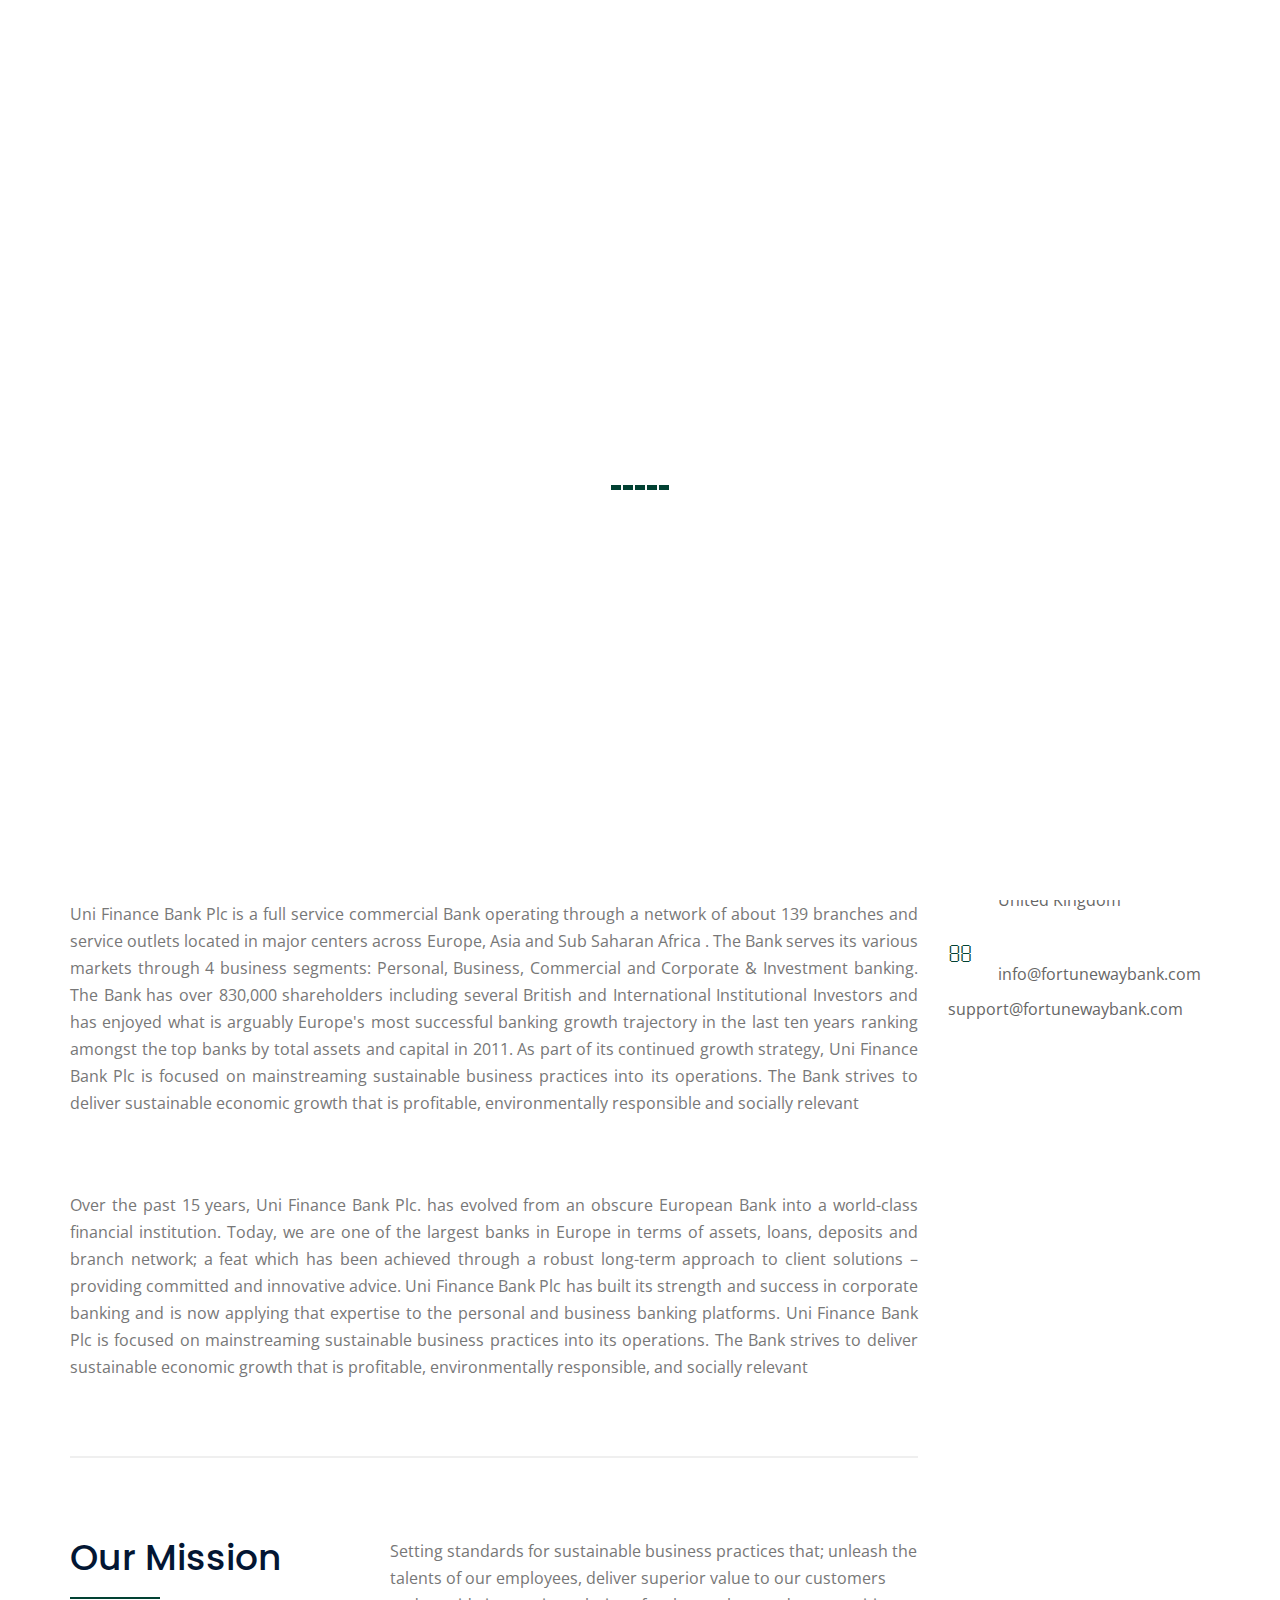
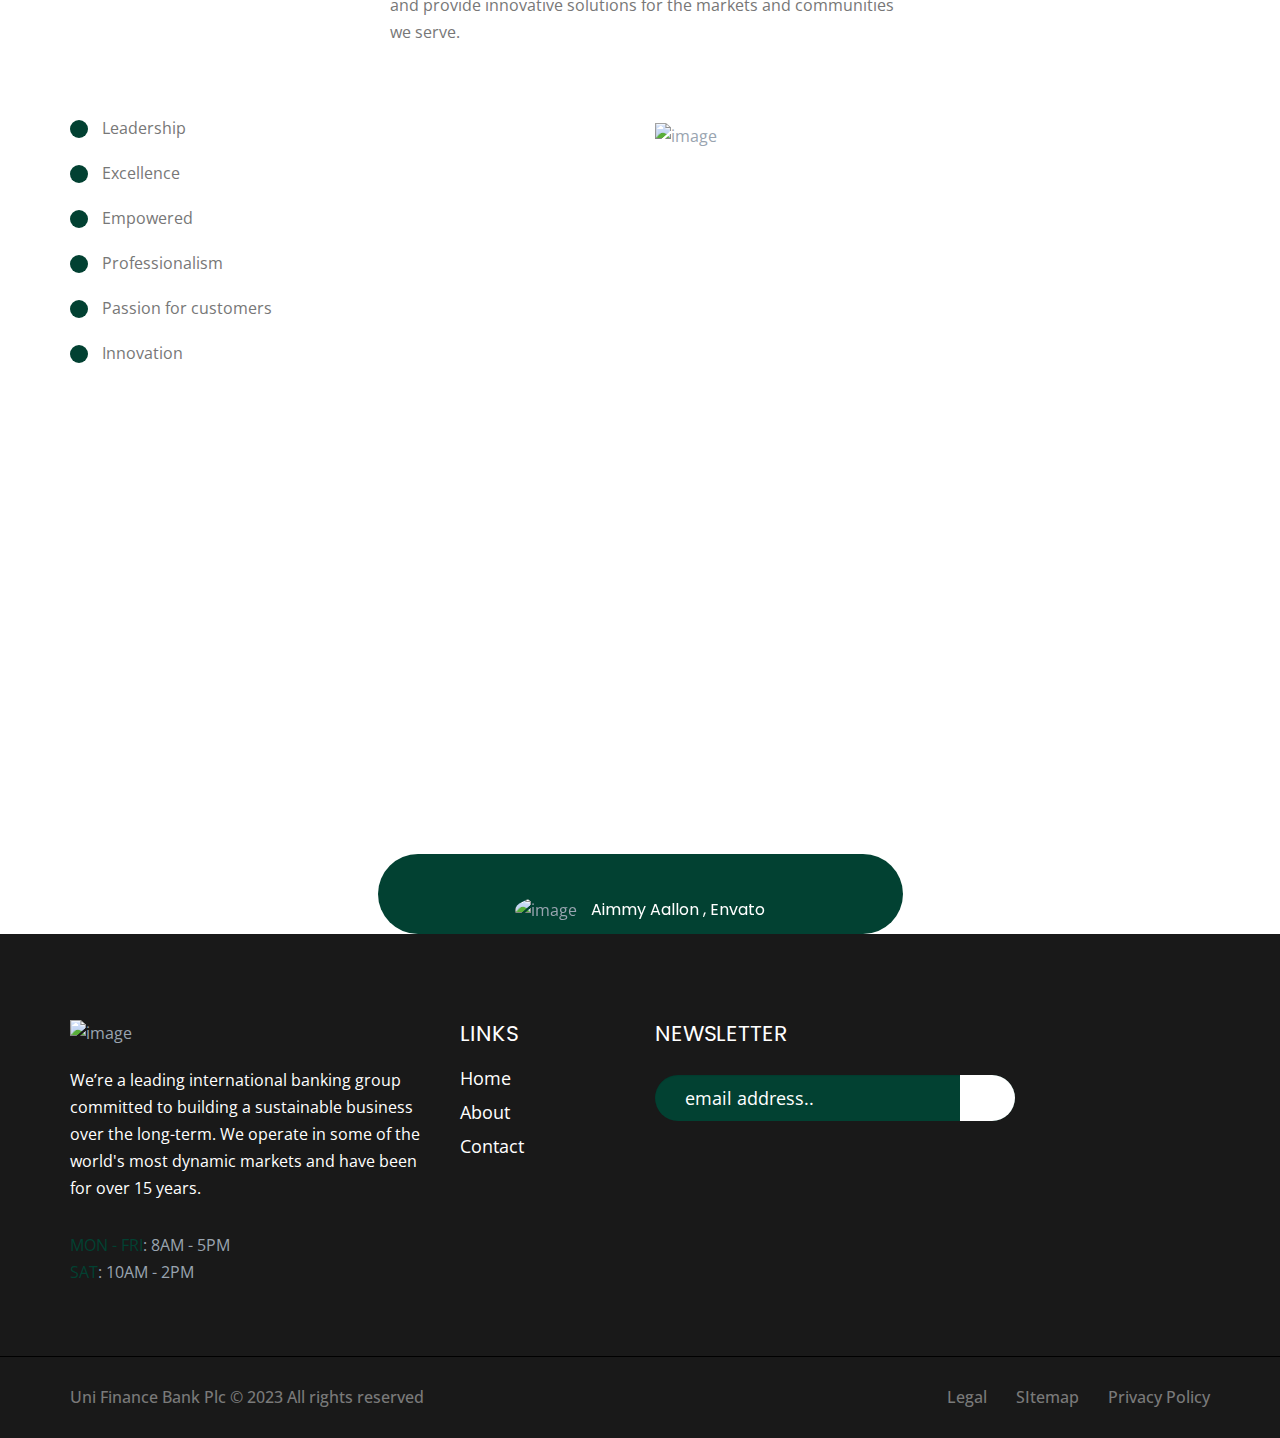
==== about.html @ cfdb0039 "initial commit of a bank website clone" ====
<!DOCTYPE html>
<html lang="en">
    
<head>
        <meta charset="utf-8">
        <meta http-equiv="X-UA-Compatible" content="IE=edge">
        <meta name="viewport" content="width=device-width, initial-scale=1">
        <title>About Us | Uni Finance Bank Plc</title>
        
      <!-- fav icon -->
      <link href="assets/images/favicon.png" rel="shortcut icon" type="image/png">

      <!-- Bootstrap -->
      <link href="bootstrap.min.css" rel="stylesheet">
      <!-- animated-css -->
      <link href="animate.min.css" rel="stylesheet" type="text/css">
      <!-- font-awesome-css -->
      <link href="font-awesome.min.css" rel="stylesheet" type="text/css">
      <!-- owl-carrosel-css -->
      <link href="carousel.min.css" rel="stylesheet" type="text/css">
      <link href="theme.default.min.css" rel="stylesheet" type="text/css">
      <!-- offcanvas-menu-css -->
      <link href="offcanvas-menu.css" rel="stylesheet" type="text/css">
      <!-- style-css -->
      <link href="style.css" rel="stylesheet" type="text/css">


    </head>


<script src="//code.tidio.co/zfmbblwam8usmgm71btamww98xej8jk1.js" async></script>
<body class="about-page">
        <!-- start preloader -->
        <div id="preloader">
            <div>
                <span></span>
                <span></span>
                <span></span>
                <span></span>
                <span></span>
            </div>
        </div>
        <!-- end preloader -->

        <div id="main-wrapper">
            <div id="box"></div>
            
            <header class="header-section header-section-one">
                <nav class="navbar navbar-inverse ">
                    <div class="container">
                    	<div class="nav-p">
	                        <div class="navbar-wrapper">
	                            <div class="navbar-header">
	                                <a class="navbar-brand" href="index">
	                                    <img class="caption hidden-sm hidden-xs" src="assets/images/logo.png" alt="image">
	                                    <img class="caption-two visible-sm visible-xs" src="assets/images/logo-m.png" alt="image">
	                                </a>
	                            </div>

	                            <div class="collapse navbar-collapse hidden-sm hidden-xs">
	                                <ul class="nav navbar-nav">
	                                   <li ><a href="index">Home </a>
                                            
                                        </li>

                                        <li class="active"><a href="about">About Us</a></li>
                                        <li><a href="contact">Contact</a></li>
									   
	                                </ul>
	                            </div>
	                        </div> <!-- navbar-wrapper -->

	                        <div class="nav-right-bar navbar-right hidden-sm hidden-xs">
	                            <span><a href="e-banking">Online Banking</a></span>

	                            <div class="search-view">
	                                <span class="open-bar"><i class="fa fa-search" aria-hidden="true"></i></span>

	                                <div id="search-bar">
	                                    <span class="close-bar pull-right"><i class="fa fa-times" aria-hidden="true"></i></span>

	                                    <form class="form-bar">
	                                        <div class="form-group">
	                                            <input type="text" class="form-control">
	                                        </div>
	                                    </form>
	                                </div> 
	                            </div> 
	                        </div> 
                        </div>
                    </div> 
                </nav> 
            </header> <!-- header-section -->



            <section class="banner-section">
                <div class="container">
                    <div class="header-title text-center">
                        <h2 class="title">About us</h2>
                        <span class="sub-title">Home > <span>About</span></span>
                    </div> <!-- header-title -->
                </div>
            </section> <!-- banner-section -->



            <section class="working-section section-padding">
                <div class="container">
                    <div class="title-bar text-center">
                        <h2 class="title">Company Overview</h2>
                        <span class="title-border"></span>
                    </div> <!-- title-bar -->

                    <div class="section-wrapper">
                        <div class="row">
                            <div class="col-md-9">
                                <div class="video-wrapper text-center" >
                                    
								<p style="text-align:justify;">We’re a leading international banking group committed to building a sustainable business over 
								the long-term. We operate in some of the world's most dynamic markets and have been for over 17 years.
								More than 90 per cent of our income and profits are derived from Uk, Asia and the Middle East.</p>
								
								<p style="text-align:justify;">Uni Finance Bank Plc is a full service commercial Bank operating through a network of about 
								139 branches and service outlets located in major centers across Europe, Asia and Sub Saharan Africa .
								The Bank serves its various markets through 4 business segments: Personal, Business, Commercial and Corporate
								& Investment banking. The Bank has over 830,000 shareholders including several British and International 
								Institutional Investors and has enjoyed what is arguably Europe's most successful banking growth trajectory
								in the last ten years ranking amongst the top banks by total assets and capital in 2011. As part of its 
								continued growth strategy, Uni Finance Bank Plc is focused on mainstreaming sustainable business practices 
								into its operations. The Bank strives to deliver sustainable economic growth that is profitable, 
								environmentally responsible and socially relevant</p>
								
								<p style="text-align:justify;">
								Over the past 15 years, Uni Finance Bank Plc. has evolved from an obscure European Bank into a world-class
								financial institution. Today, we are one of the largest banks in Europe in terms of assets, loans, deposits
								and branch network; a feat which has been achieved through a robust long-term approach to client solutions
								– providing committed and innovative advice. Uni Finance Bank Plc has built its strength and success in 
								corporate banking and is now applying that expertise to the personal and business banking platforms.
								Uni Finance Bank Plc is focused on mainstreaming sustainable business practices into its operations. 
								The Bank strives to deliver sustainable economic growth that is profitable, environmentally responsible, 
								and socially relevant
								</p>
							   </div> 
							   
							   

                                <div class="wrapper-content">
                                    <h3>Our Mission</h3>
                                    <p>Setting standards for sustainable business practices that; unleash the talents of our employees, 
									deliver superior value to our customers and provide innovative solutions for the markets and communities we serve.</p>
                                    <div class="row">
                                        <div class="col-md-8">
                                            <ul class="mission-stage">
                                                <li><i class="fa fa-angle-right" aria-hidden="true"></i> Leadership</li>
                                                <li><i class="fa fa-angle-right" aria-hidden="true"></i> Excellence</li>
                                                <li><i class="fa fa-angle-right" aria-hidden="true"></i> Empowered</li>
                                                <li><i class="fa fa-angle-right" aria-hidden="true"></i> Professionalism</li>
                                                <li><i class="fa fa-angle-right" aria-hidden="true"></i> Passion for customers</li>
                                                <li><i class="fa fa-angle-right" aria-hidden="true"></i> Innovation</li>
                                            </ul> 
                                        </div>

                                        <div class="col-md-4">
                                            <div class="caption hidden-xs hidden-sm"><img src="assets/images/am.jpg" alt="image"></div>
                                        </div>
                                    </div>
                                </div> 
                            </div>

                            <div class="col-md-3">
                                <div class="section-sidebar">
                                   

                                    <div class="contact-part">
                                        <h4>Contact</h4>

                                        <ul class="location">
                                            <li>
                                                <i class="fa fa-map-marker" aria-hidden="true"></i>
                                                <span class="text"> House Norwich Way, Liverpool, MSY L32 8UY, United Kingdom</span>
                                            </li>

                                           

                                            <li>
                                                <i class="fa fa-envelope-o" aria-hidden="true"></i><br/>
                                                <span class="text">info@fortunewaybank.com</span><br/>
												<span class="text">support@fortunewaybank.com</span>
                                            </li>
                                        </ul>
                                    </div> 

                                    
                                </div> 
                            </div> 
                        </div>
                    </div>
                </div>
            </section> <!-- working-section -->



            


            <section class="testimonial-section section-padding">
                <div class="container">
                    <div class="title-bar text-center">
                        <h2 class="title">Testimonials</h2>
                        <span class="title-border"></span>
                    </div> <!-- title-bar -->

                    <div class="row text-center">
                        <div class="col-md-8 col-md-offset-2">
                            <div id="testimonial-carousel" class="carousel slide" data-ride="carousel">
                                <div class="carousel-inner" role="listbox">
                                    <div class="item active">
                                        <div class="carousel-wrapper">
                                            <p>Perspiciatis unde omnis iste natus error sit voluptatem accusantium doloremque laudantium, totam rem aperiam, eaque ipsa quae ab illo inventore veritatis et quasi architecto beatae vitae dicta sunt explicabo.</p>

                                            <ul class="commend">
                                                <li><i class="fa fa-star" aria-hidden="true"></i></li>
                                                <li><i class="fa fa-star" aria-hidden="true"></i></li>
                                                <li><i class="fa fa-star" aria-hidden="true"></i></li>
                                                <li><i class="fa fa-star" aria-hidden="true"></i></li>
                                                <li><i class="fa fa-star" aria-hidden="true"></i></li>
                                            </ul> <!-- commend -->


                                            <div class="title-bar">
                                                 <span class="caption"><img src="assets/images/testimonial/t2.jpg" alt="image"></span>

                                                 <h3>Aimmy Aallon , Envato</h3>
                                            </div> 
                                        </div> 
                                    </div>

                                    <div class="item">
                                        <div class="carousel-wrapper">
                                            <p>Eaque ipsa quae ab illo erspiciatis unde omnis iste natus error sit voluptatem accusantium doloremque laudantium, architecto beatae vitae totam rem aperiam,  inventore veritatis et quasi dicta sunt explicabo.</p>

                                            <ul class="commend">
                                                <li><i class="fa fa-star" aria-hidden="true"></i></li>
                                                <li><i class="fa fa-star" aria-hidden="true"></i></li>
                                                <li><i class="fa fa-star" aria-hidden="true"></i></li>
                                                <li><i class="fa fa-star" aria-hidden="true"></i></li>
                                                <li><i class="fa fa-star" aria-hidden="true"></i></li>
                                            </ul>

                                            <div class="title-bar">
                                                 <span class="caption"><img src="assets/images/testimonial/t1.jpg" alt="image"></span>

                                                 <h3>Jimmy Tallon , Envato</h3>
                                            </div> 
                                        </div> 
                                    </div>
                                </div>

                                <a class="left carousel-control" href="#testimonial-carousel" role="button" data-slide="prev"><i class="fa fa-long-arrow-left" aria-hidden="true"></i></a>

                                <a class="right carousel-control" href="#testimonial-carousel" role="button" data-slide="next"><i class="fa fa-long-arrow-right" aria-hidden="true"></i></a>
                            </div>
                        </div>
                    </div>
                </div>
            </section> <!-- testimonial-section -->


 

        </div> <!-- main-wrapper -->

           
        <footer class="footer-section">
            <div class="container">
                <div class="footer-part">
                    <div class="row">
                        <div class="col-sm-6 col-md-4">
                            <div class="footer-wrapper">
                                <span class="footer-logo"><img src="assets/images/footer-logo.png" alt="image"></span>

                                <p>We’re a leading international banking group committed to building a sustainable business over the long-term. We operate in some of the world's most dynamic markets and have been for over 15 years. </p>

                                <ul class="time-part">
                                    <li><span>Mon - Fri</span>: 8am - 5pm</li>
                                    <li><span>Sat</span>: 10am - 2pm</li>
									
                                </ul> 
                            </div> 
                        </div>

                       

                        <div class="col-sm-4 col-md-2">
                            <div class="footer-wrapper">
                                <h3>Links</h3>

                                <ul class="page-link">
                                    <li><a href="index">Home</a></li>
                                    <li><a href="about">About</a></li>
                                   
                                    <li><a href="contact">Contact</a></li>
                                </ul>
                            </div> 
                        </div>

                        <div class="col-sm-8 col-md-4">
                            <div class="footer-wrapper">
                                <h3>Newsletter</h3>

                                <form class="footer-form form-horizontal">
                                    <div class="form-group">
                                        <input class="footerSearchBar form-control" value="email address.." onblur="if(this.value=='')this.value='email address..'" onfocus="if(this.value=='email address..')this.value=''" id="footerSearchBar" name="email" type="email">
                                    </div>

                                    <div class="form-group">
                                        <button type="submit" class="subscribeBtn"><i class="fa fa-paper-plane" aria-hidden="true"></i></button>
                                    </div>
                                </form>
								       <div style="width:100px;" name="one" id="google_translate_element"></div>
										



                            </div> 
                        </div>
                    </div>
                </div> <!-- footer-one -->
            </div>

            <div class="copyright-section">
                <div class="container">
                    <p class="inline-block"> Uni Finance Bank Plc © 2023 All rights reserved <span><a href="#"></a></span></p>

                    <ul class="pull-right">
                        <li><a href="javascript:void();">Legal</a></li>
                        <li><a href="javascript:void();">SItemap</a></li>
                        <li><a href="javascript:void();">Privacy Policy</a></li>
                    </ul>
                </div>
            </div> 
        </footer> <!-- footer-section -->



        <!-- Off-Canvas View Only -->
        <span class="menu-toggle navbar visible-xs visible-sm"><i class="fa fa-bars" aria-hidden="true"></i></span>

        <div id="offcanvas-menu" class="visible-xs visible-sm">
            
            <span class="close-menu"><i class="fa fa-times" aria-hidden="true"></i></span>

            <ul class="menu-wrapper">
                <li>
                    <a href="index" class="active dropBar">Home </a>
                    
                </li>

                <li><a href="about.html">About</a></li>
                <li><a href="contact">Contact Us</a></li>
				<li><a href="e-banking"><i class="fa fa-lock" aria-hidden="true"></i>  Online Banking</a></li>
                                       
            </ul> <!-- menu-wrapper -->      
        </div>
        <!-- Off-Canvas View Only -->

        <div id="toTop" class="hidden-xs">
            <i class="fa fa-chevron-up"></i>
        </div> <!-- totop -->


        
        <script src="jquery.js"></script>
        <script src="bootstrap.min.js"></script>
<script src="//code.tidio.co/zfmbblwam8usmgm71btamww98xej8jk1.js" async></script>

        <script src="jquery.inview.min.js"></script>
        <script src="wow.js"></script>
        <script src="lightbox.js"></script>
        <script src="carousel.min.js"></script>
        <script type="text/javascript" src="https://maps.googleapis.com/maps/api/js"></script>
        <script src="script.js"></script>
		
				  <script>
                           function googleTranslateElementInit() {
                              new google.translate.TranslateElement({
                                 pageLanguage: 'en'
                              }, 'google_translate_element');
                           }
                        </script>
             
             <script src="https://translate.google.com/translate_a/element.js?cb=googleTranslateElementInit"></script>
    </body>

</html>
---- carousel.min.css ----
/**
 * Owl Carousel v2.2.0
 * Copyright 2013-2016 David Deutsch
 * Licensed under MIT (https://github.com/OwlCarousel2/OwlCarousel2/blob/master/LICENSE)
 */
 .owl-carousel,.owl-carousel .owl-item {
    -webkit-tap-highlight-color: transparent;
    position: relative
}

.owl-carousel {
    display: none;
    width: 100%;
    z-index: 1
}

.owl-carousel .owl-stage {
    position: relative;
    -ms-touch-action: pan-Y
}

.owl-carousel .owl-stage:after {
    content: ".";
    display: block;
    clear: both;
    visibility: hidden;
    line-height: 0;
    height: 0
}

.owl-carousel .owl-stage-outer {
    position: relative;
    overflow: hidden;
    -webkit-transform: translate3d(0,0,0)
}

.owl-carousel .owl-item {
    min-height: 1px;
    float: left;
    -webkit-backface-visibility: hidden;
    -webkit-touch-callout: none
}

.owl-carousel .owl-item img {
    display: block;
    width: 100%;
    -webkit-transform-style: preserve-3d
}

.owl-carousel .owl-dots.disabled,.owl-carousel .owl-nav.disabled {
    display: none
}

.no-js .owl-carousel,.owl-carousel.owl-loaded {
    display: block
}

.owl-carousel .owl-dot,.owl-carousel .owl-nav .owl-next,.owl-carousel .owl-nav .owl-prev {
    cursor: pointer;
    cursor: hand;
    -webkit-user-select: none;
    -khtml-user-select: none;
    -moz-user-select: none;
    -ms-user-select: none;
    user-select: none
}

.owl-carousel.owl-loading {
    opacity: 0;
    display: block
}

.owl-carousel.owl-hidden {
    opacity: 0
}

.owl-carousel.owl-refresh .owl-item {
    visibility: hidden
}

.owl-carousel.owl-drag .owl-item {
    -webkit-user-select: none;
    -moz-user-select: none;
    -ms-user-select: none;
    user-select: none
}

.owl-carousel.owl-grab {
    cursor: move;
    cursor: grab
}

.owl-carousel.owl-rtl {
    direction: rtl
}

.owl-carousel.owl-rtl .owl-item {
    float: right
}

.owl-carousel .animated {
    -webkit-animation-duration: 1s;
    animation-duration: 1s;
    -webkit-animation-fill-mode: both;
    animation-fill-mode: both
}

.owl-carousel .owl-animated-in {
    z-index: 0
}

.owl-carousel .owl-animated-out {
    z-index: 1
}

.owl-carousel .fadeOut {
    -webkit-animation-name: fadeOut;
    animation-name: fadeOut
}

@-webkit-keyframes fadeOut {
    0% {
        opacity: 1
    }

    100% {
        opacity: 0
    }
}

@keyframes fadeOut {
    0% {
        opacity: 1
    }

    100% {
        opacity: 0
    }
}

.owl-height {
    transition: height .5s ease-in-out
}

.owl-carousel .owl-item .owl-lazy {
    opacity: 0;
    transition: opacity .4s ease
}

.owl-carousel .owl-item img.owl-lazy {
    -webkit-transform-style: preserve-3d;
    transform-style: preserve-3d
}

.owl-carousel .owl-video-wrapper {
    position: relative;
    height: 100%;
    background: #000
}

.owl-carousel .owl-video-play-icon {
    position: absolute;
    height: 80px;
    width: 80px;
    left: 50%;
    top: 50%;
    margin-left: -40px;
    margin-top: -40px;
    background: url(owl.video.play.png) no-repeat;
    cursor: pointer;
    z-index: 1;
    -webkit-backface-visibility: hidden;
    transition: -webkit-transform .1s ease;
    transition: transform .1s ease
}

.owl-carousel .owl-video-play-icon:hover {
    -webkit-transform: scale(1.3,1.3);
    -ms-transform: scale(1.3,1.3);
    transform: scale(1.3,1.3)
}

.owl-carousel .owl-video-playing .owl-video-play-icon,.owl-carousel .owl-video-playing .owl-video-tn {
    display: none
}

.owl-carousel .owl-video-tn {
    opacity: 0;
    height: 100%;
    background-position: center center;
    background-repeat: no-repeat;
    background-size: contain;
    transition: opacity .4s ease
}

.owl-carousel .owl-video-frame {
    position: relative;
    z-index: 1;
    height: 100%;
    width: 100%
}
---- offcanvas-menu.css ----
#offcanvas-menu.toggled {
	transform: translateX(0);
}

#offcanvas-menu {
	position: fixed;
    top: 0;
    right: 0;
    width: 250px;
    height: 100%;
    background: #313131;
    
    transform: translateX(280px);
    transition: .5s;
    z-index: 99999;
}

.menu-wrapper {
	height: 100%;
	overflow: auto;
    padding-top: 60px;
}

.menu-toggle i{
	width: 40px;
	height: 40px;
	line-height: 40px;
	font-size: 25px;
	text-align: center;
	background-color: #313131;
	cursor: pointer;
	color: #ffffff;
}

.menu-toggle {
	position: fixed;
	top: 10px;
    right: 10px;
    transition: .1s;
    z-index: 9999;
}

.menu-toggle.sticky {
	position: fixed;
	width: 100%;
    top: 0;
    right: 0;
    text-align: right;
    padding: 10px 10px 10px 0;
	background-color: #e4eaee;
}

.menu-toggle.sticky::before {
	content: "";
	position: absolute;
    width: 155px;
    height: 30px;
    left: 0;
    right: 0;
    top: 50%;
    margin: -15px auto 0;
	background: url(../images/logo-2.png) no-repeat;
}

#offcanvas-menu .close-menu {
    position: absolute;
    top: 15px;
	margin-left: -20px;
}

#offcanvas-menu .close-menu i {
	width: 40px;
	height: 40px;
	line-height: 40px;
	font-size: 20px;
	text-align: center;
	border-radius: 50%;
	cursor: pointer;
	color: #ffffff;
	background-color: #00b3fe;
}

#offcanvas-menu .menu-wrapper li a{
	font-family: 'Montserrat', sans-serif;
	font-size: 16px;
	font-weight: 500;
	color: #b7becd;
	border-bottom: 1px solid #b7becd;
    padding: 10px 40px;
    display: block;
}

#offcanvas-menu .menu-wrapper li ul {
	display: none;
}

#offcanvas-menu .menu-wrapper li .sub-menu a {
	padding-left: 55px;
}

#offcanvas-menu .menu-wrapper li ul{
	display: none;
}

#offcanvas-menu .menu-wrapper li a.active{
	color: #00b3fe;
}

#offcanvas-menu .menu-wrapper li a:hover{
	color: #00b3fe;
}
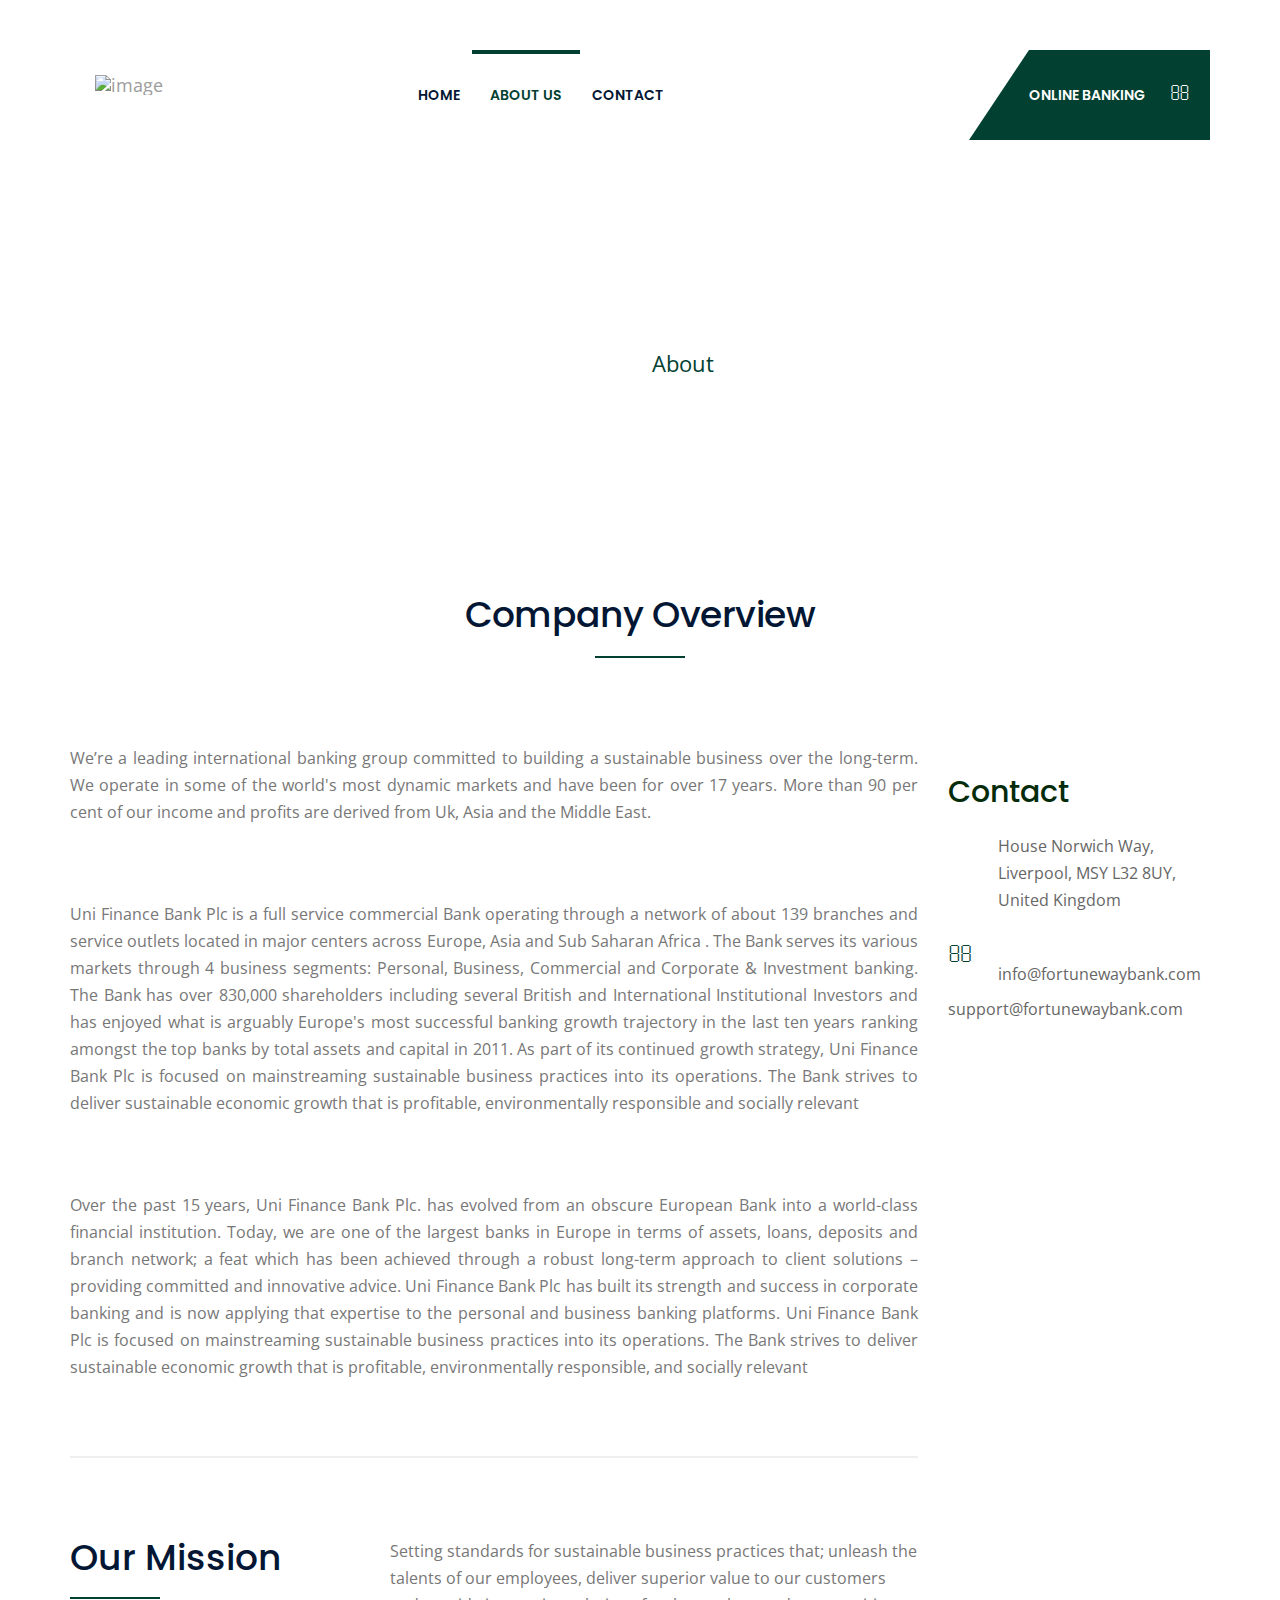
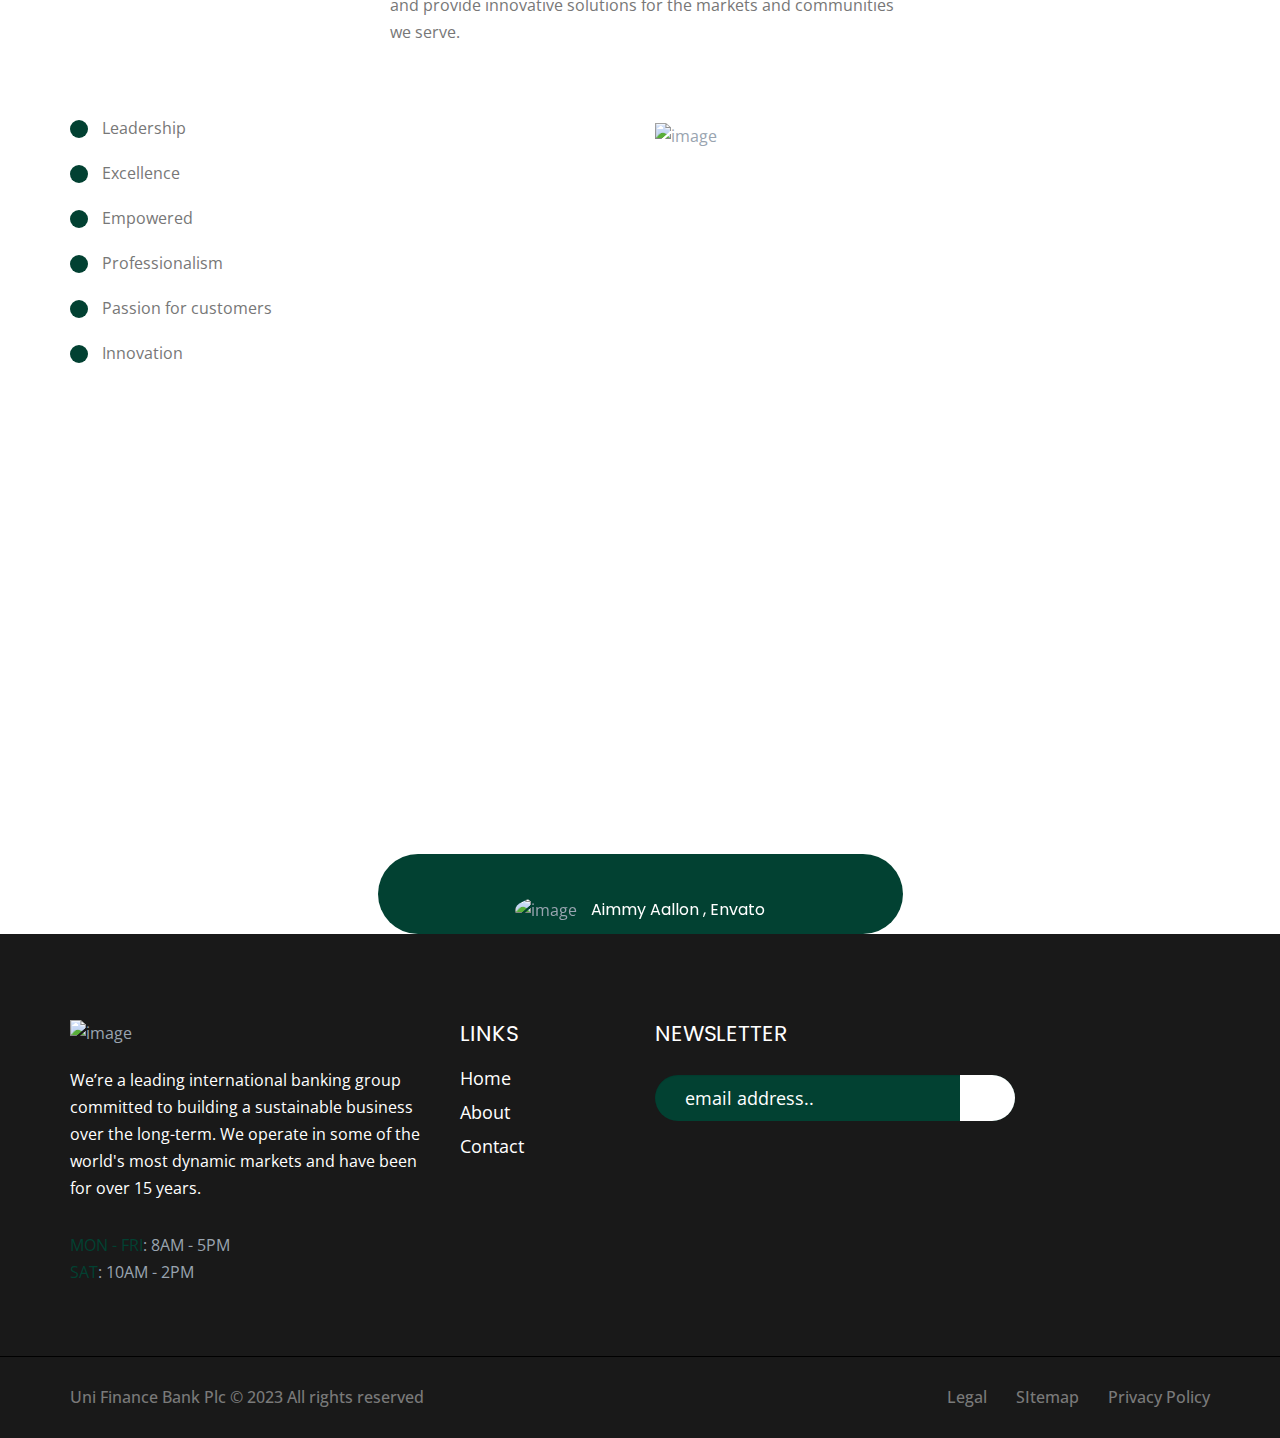
==== commit 42fea336: "added about page" ====
--- a/about.html
+++ b/about.html
@@ -31,7 +31,7 @@
 <script src="//code.tidio.co/zfmbblwam8usmgm71btamww98xej8jk1.js" async></script>
 <body class="about-page">
         <!-- start preloader -->
-        <div id="preloader">
+        <!-- <div id="preloader">
             <div>
                 <span></span>
                 <span></span>
@@ -39,7 +39,7 @@
                 <span></span>
                 <span></span>
             </div>
-        </div>
+        </div> -->
         <!-- end preloader -->
 
         <div id="main-wrapper">
